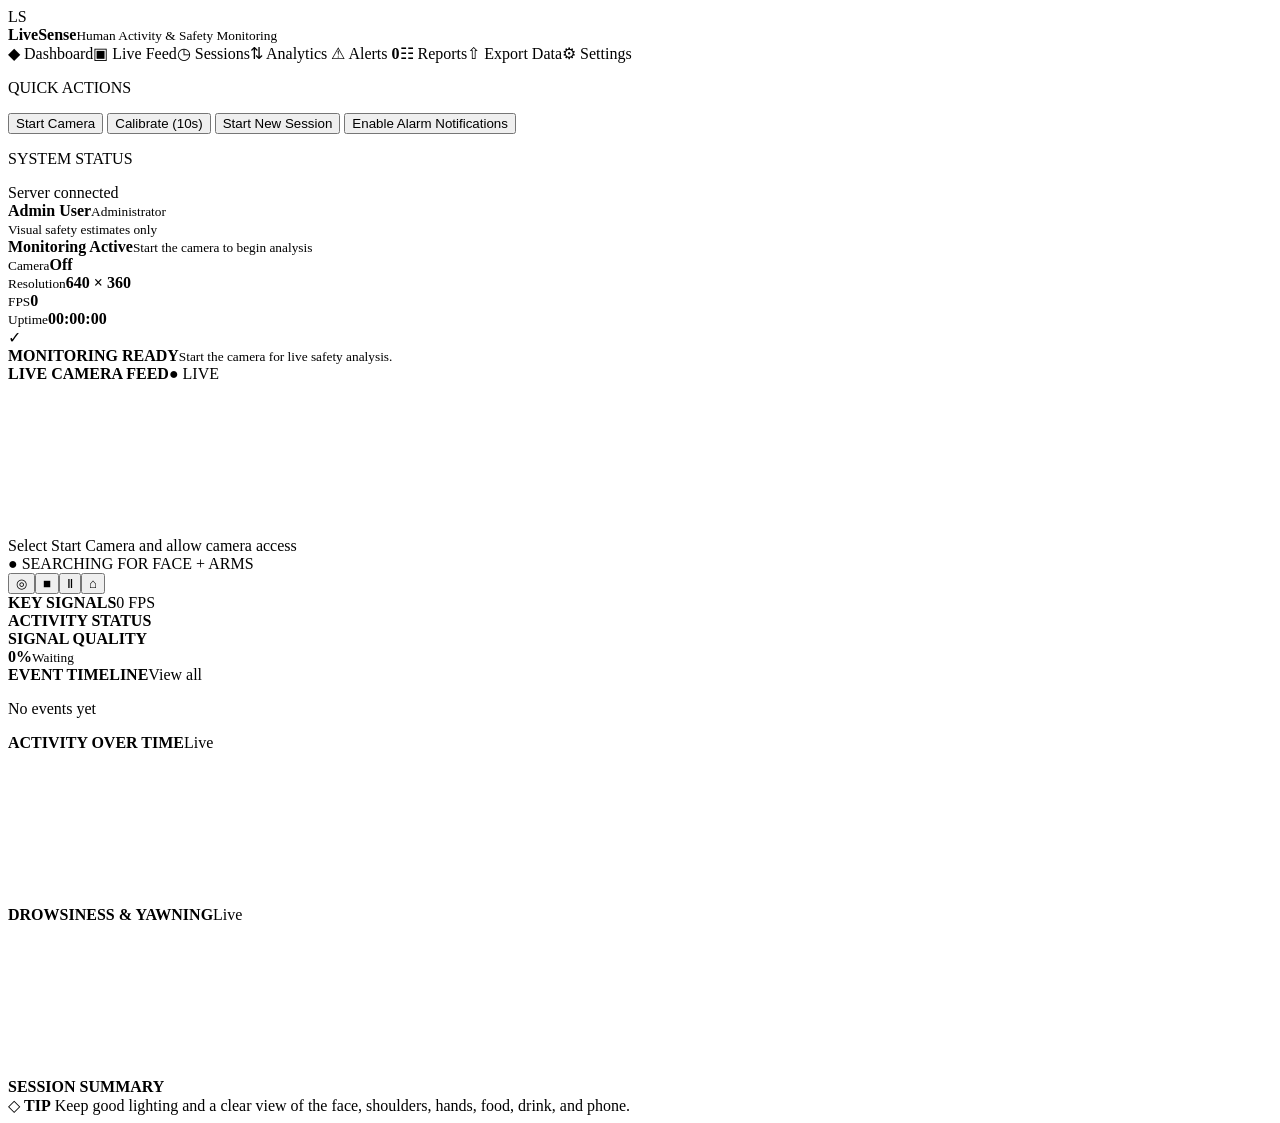
==== web/index.html @ 26cd8b96 "Replace Streamlit with Uvicorn dashboard" ====
<!doctype html>
<html lang="en">
<head>
  <meta charset="utf-8">
  <meta name="viewport" content="width=device-width,initial-scale=1">
  <title>LiveSense Safety Monitor</title>
  <link rel="stylesheet" href="/static/styles.css">
</head>
<body>
  <div class="app-shell">
    <aside class="sidebar">
      <div class="brand"><span class="brand-mark">LS</span><div><strong>LiveSense</strong><small>Human Activity &amp; Safety Monitoring</small></div></div>
      <nav>
        <a class="active">◆ Dashboard</a><a>▣ Live Feed</a><a>◷ Sessions</a><a>⇅ Analytics</a>
        <a>⚠ Alerts <b id="nav-alerts">0</b></a><a>☷ Reports</a><a>⇧ Export Data</a><a>⚙ Settings</a>
      </nav>
      <p class="section-label">QUICK ACTIONS</p>
      <button id="camera-button" class="primary">Start Camera</button>
      <button id="calibrate-button">Calibrate (10s)</button>
      <button id="reset-button">Start New Session</button>
      <button id="notifications-button">Enable Alarm Notifications</button>
      <p class="section-label">SYSTEM STATUS</p>
      <div class="system-status"><i></i><span id="system-status">Server connected</span></div>
      <div class="user-card"><span></span><div><strong>Admin User</strong><small>Administrator</small></div></div>
      <small class="disclaimer">Visual safety estimates only</small>
    </aside>

    <main>
      <header class="console-header">
        <div class="monitoring"><i></i><span><strong>Monitoring Active</strong><small id="monitoring-copy">Start the camera to begin analysis</small></span></div>
        <div class="console-stat"><small>Camera</small><strong id="camera-state">Off</strong></div>
        <div class="console-stat"><small>Resolution</small><strong>640 × 360</strong></div>
        <div class="console-stat"><small>FPS</small><strong id="header-fps">0</strong></div>
        <div class="console-stat"><small>Uptime</small><strong id="uptime">00:00:00</strong></div>
        <div class="clock"><small id="date"></small><strong id="time"></strong></div>
      </header>

      <section id="notice" class="notice normal"><span>✓</span><div><strong>MONITORING READY</strong><small>Start the camera for live safety analysis.</small></div></section>

      <section class="dashboard-grid top-grid">
        <article class="panel camera-panel">
          <div class="panel-head"><strong>LIVE CAMERA FEED</strong><span class="live">● LIVE</span></div>
          <div class="video-shell">
            <video id="camera" autoplay muted playsinline></video>
            <canvas id="overlay"></canvas>
            <div id="camera-placeholder">Select Start Camera and allow camera access</div>
            <div id="tracking-badge">● SEARCHING FOR FACE + ARMS</div>
          </div>
          <div class="camera-controls"><button id="snapshot-button">◎</button><button id="mini-stop">■</button><button>Ⅱ</button><button>⌂</button></div>
        </article>

        <section class="signals-stack">
          <article class="panel">
            <div class="panel-head"><strong>KEY SIGNALS</strong><span id="signal-fps">0 FPS</span></div>
            <div id="signal-cards" class="signal-cards"></div>
          </article>
          <article class="panel compact"><div class="panel-head"><strong>ACTIVITY STATUS</strong></div><div id="activity-list" class="activity-list"></div></article>
        </section>

        <section class="right-stack">
          <article class="panel quality-panel"><div class="panel-head"><strong>SIGNAL QUALITY</strong></div><div class="gauge" id="quality-gauge"><strong>0%</strong><small>Waiting</small></div><div id="quality-list" class="quality-list"></div></article>
          <article class="panel timeline-panel"><div class="panel-head"><strong>EVENT TIMELINE</strong><span>View all</span></div><div id="events" class="events"><p>No events yet</p></div></article>
        </section>
      </section>

      <section class="dashboard-grid chart-grid">
        <article class="panel chart-panel"><div class="panel-head"><strong>ACTIVITY OVER TIME</strong><span>Live</span></div><div id="activity-legend" class="legend"></div><canvas id="activity-chart"></canvas></article>
        <article class="panel chart-panel"><div class="panel-head"><strong>DROWSINESS &amp; YAWNING</strong><span>Live</span></div><div id="drowsy-legend" class="legend"></div><canvas id="drowsy-chart"></canvas></article>
        <article class="panel summary-panel"><div class="panel-head"><strong>SESSION SUMMARY</strong></div><div id="summary"></div></article>
      </section>

      <footer>◇ <strong>TIP</strong> Keep good lighting and a clear view of the face, shoulders, hands, food, drink, and phone.</footer>
    </main>
  </div>
  <canvas id="capture" width="480" height="270" hidden></canvas>
  <script type="module" src="/static/app.js"></script>
</body>
</html>
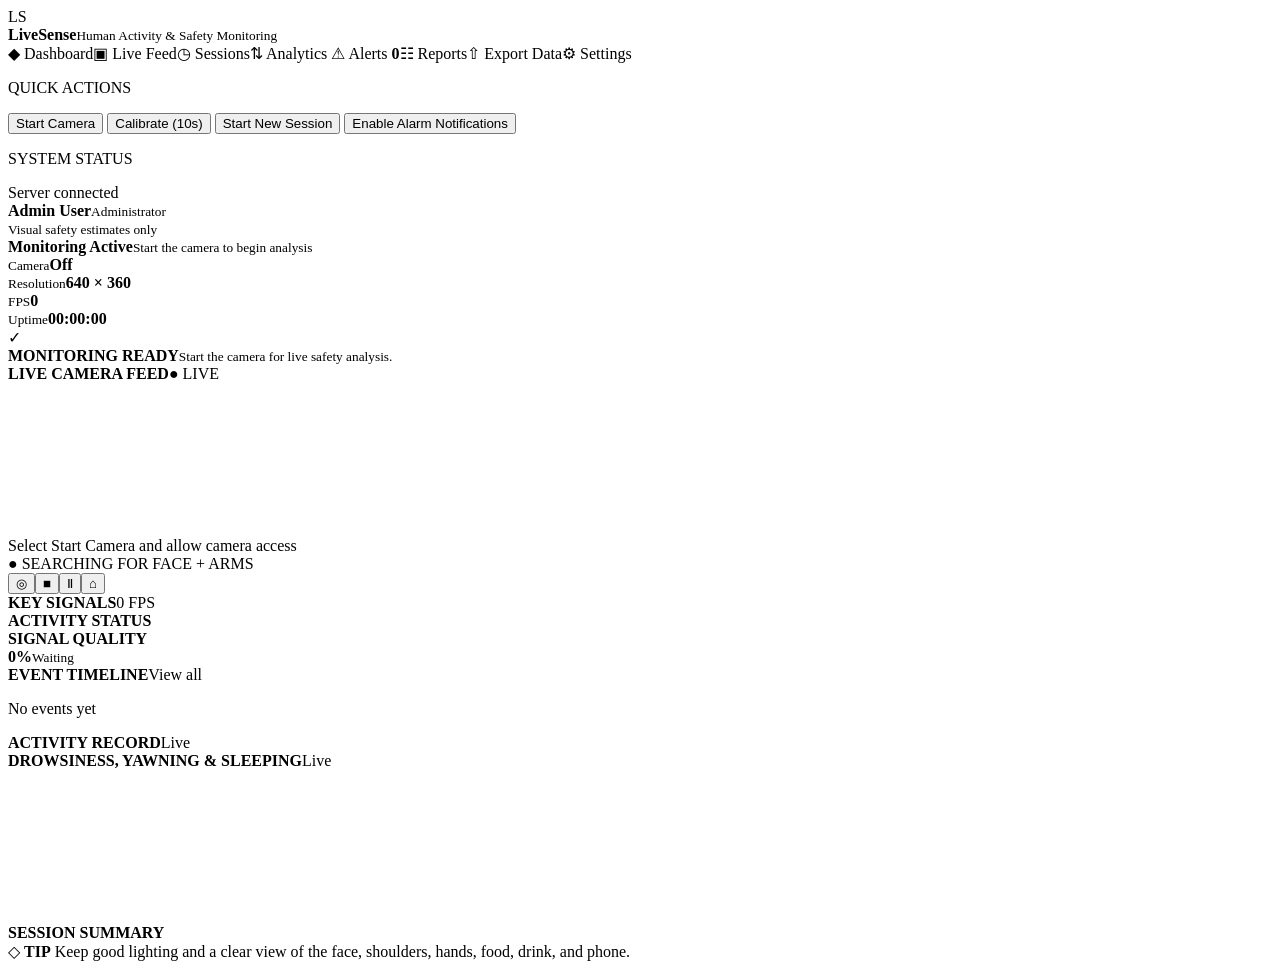
==== commit 2ff9cc21: "Replace activity plot with live record" ====
--- a/web/index.html
+++ b/web/index.html
@@ -4,6 +4,7 @@
   <meta charset="utf-8">
   <meta name="viewport" content="width=device-width,initial-scale=1">
   <title>LiveSense Safety Monitor</title>
+  <link rel="icon" href="/static/favicon.svg" type="image/svg+xml">
   <link rel="stylesheet" href="/static/styles.css">
 </head>
 <body>
@@ -64,8 +65,8 @@
       </section>
 
       <section class="dashboard-grid chart-grid">
-        <article class="panel chart-panel"><div class="panel-head"><strong>ACTIVITY OVER TIME</strong><span>Live</span></div><div id="activity-legend" class="legend"></div><canvas id="activity-chart"></canvas></article>
-        <article class="panel chart-panel"><div class="panel-head"><strong>DROWSINESS &amp; YAWNING</strong><span>Live</span></div><div id="drowsy-legend" class="legend"></div><canvas id="drowsy-chart"></canvas></article>
+        <article class="panel record-panel"><div class="panel-head"><strong>ACTIVITY RECORD</strong><span>Live</span></div><div id="activity-record" class="activity-record"></div></article>
+        <article class="panel chart-panel"><div class="panel-head"><strong>DROWSINESS, YAWNING &amp; SLEEPING</strong><span>Live</span></div><div id="drowsy-legend" class="legend"></div><canvas id="drowsy-chart"></canvas></article>
         <article class="panel summary-panel"><div class="panel-head"><strong>SESSION SUMMARY</strong></div><div id="summary"></div></article>
       </section>
 
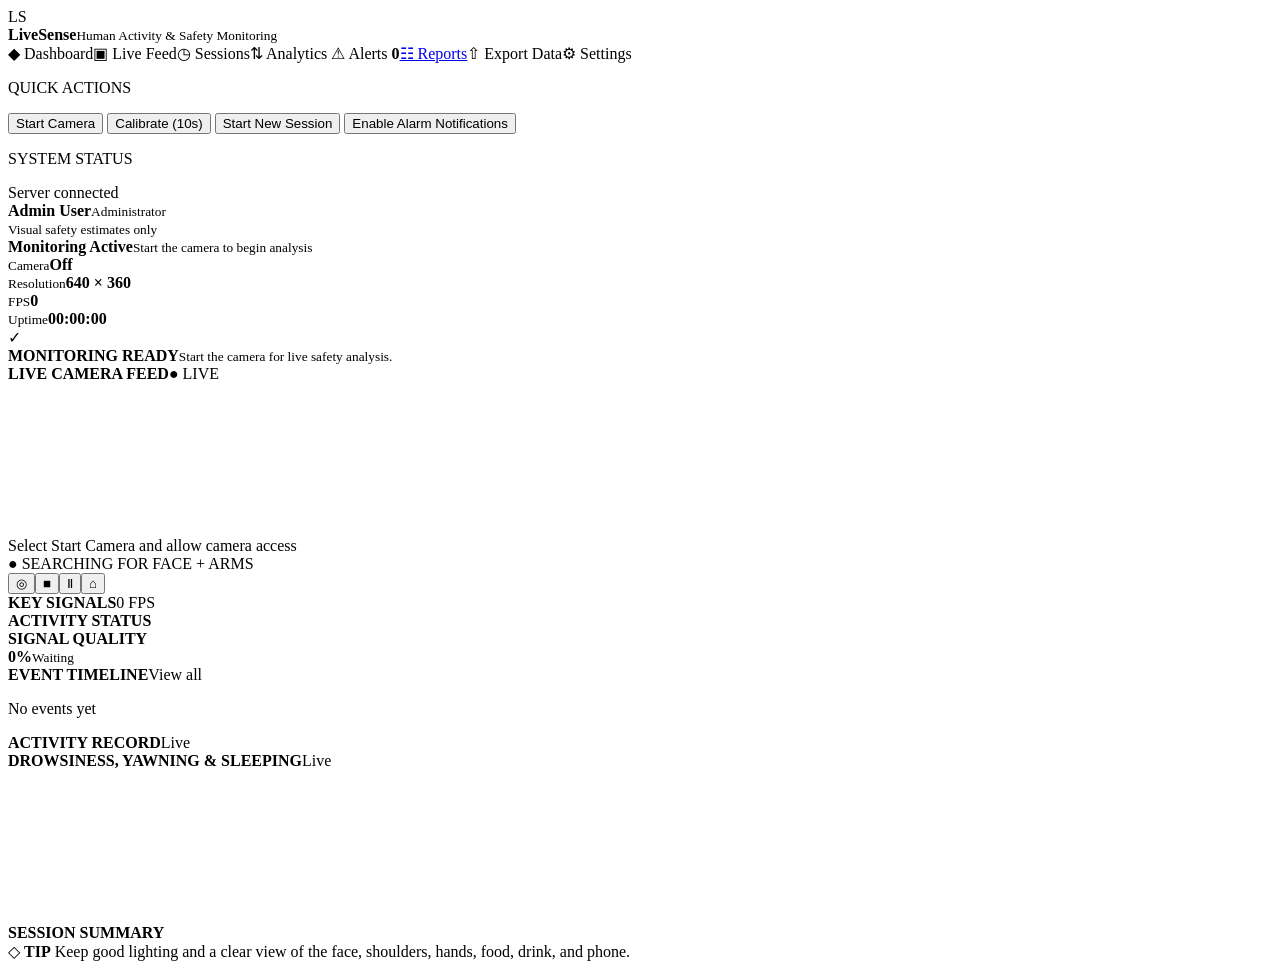
==== commit d272702f: "Add clear session reports page" ====
--- a/web/index.html
+++ b/web/index.html
@@ -13,7 +13,7 @@
       <div class="brand"><span class="brand-mark">LS</span><div><strong>LiveSense</strong><small>Human Activity &amp; Safety Monitoring</small></div></div>
       <nav>
         <a class="active">◆ Dashboard</a><a>▣ Live Feed</a><a>◷ Sessions</a><a>⇅ Analytics</a>
-        <a>⚠ Alerts <b id="nav-alerts">0</b></a><a>☷ Reports</a><a>⇧ Export Data</a><a>⚙ Settings</a>
+        <a>⚠ Alerts <b id="nav-alerts">0</b></a><a href="/reports">☷ Reports</a><a>⇧ Export Data</a><a>⚙ Settings</a>
       </nav>
       <p class="section-label">QUICK ACTIONS</p>
       <button id="camera-button" class="primary">Start Camera</button>
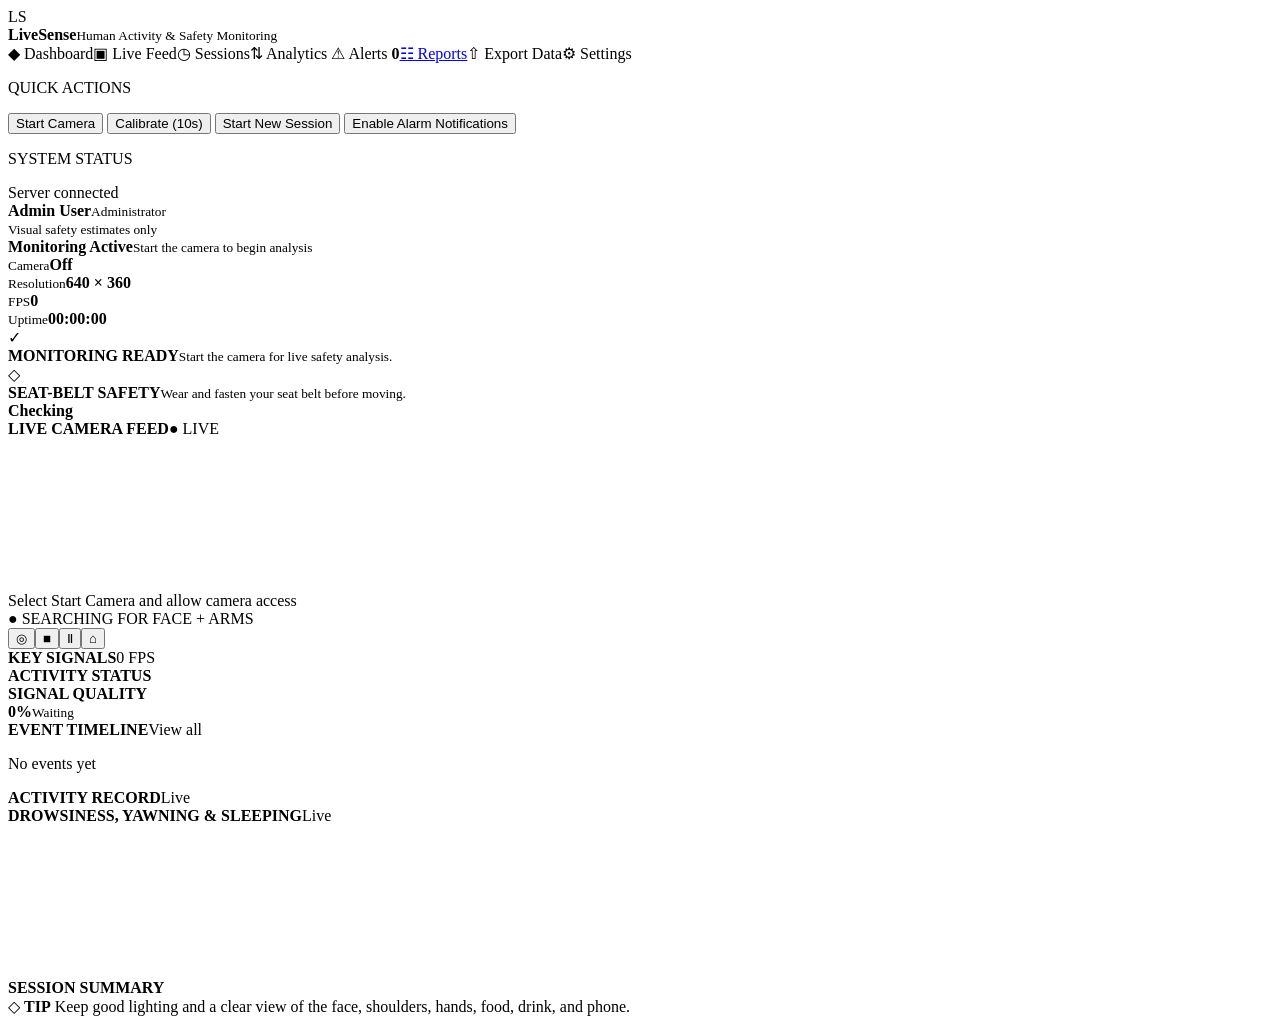
==== commit 7309c315: "Tighten live safety observations" ====
--- a/web/index.html
+++ b/web/index.html
@@ -37,6 +37,7 @@
       </header>
 
       <section id="notice" class="notice normal"><span>✓</span><div><strong>MONITORING READY</strong><small>Start the camera for live safety analysis.</small></div></section>
+      <section id="seatbelt-advice" class="seatbelt-advice checking"><span>◇</span><div><strong>SEAT-BELT SAFETY</strong><small>Wear and fasten your seat belt before moving.</small></div><b>Checking</b></section>
 
       <section class="dashboard-grid top-grid">
         <article class="panel camera-panel">
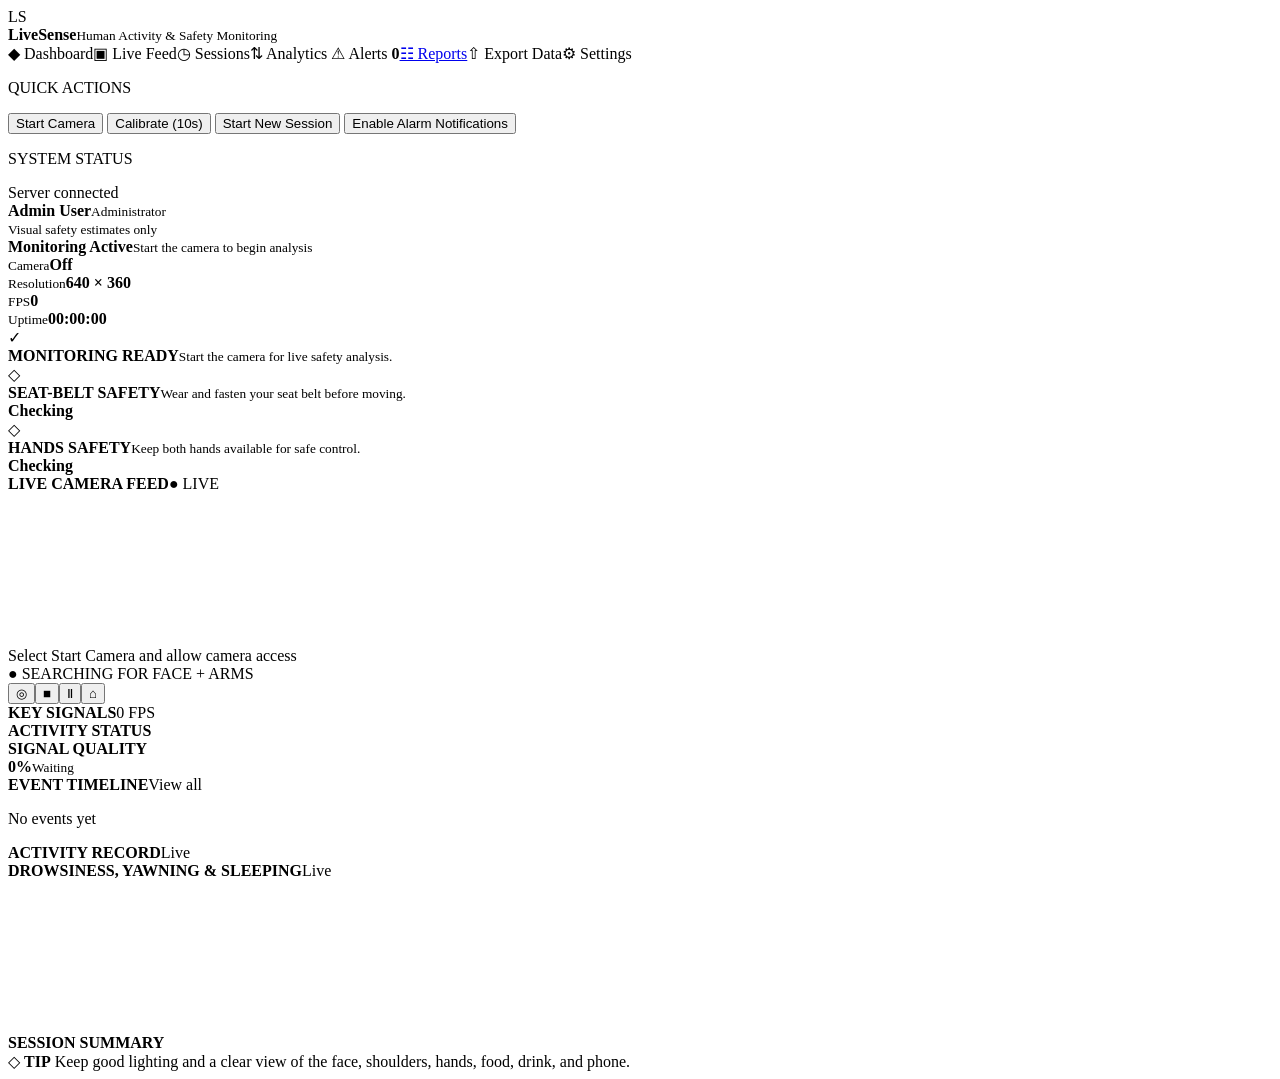
==== commit 4793da5a: "Finalize LiveSense monitoring and documentation" ====
--- a/web/index.html
+++ b/web/index.html
@@ -37,7 +37,10 @@
       </header>
 
       <section id="notice" class="notice normal"><span>✓</span><div><strong>MONITORING READY</strong><small>Start the camera for live safety analysis.</small></div></section>
-      <section id="seatbelt-advice" class="seatbelt-advice checking"><span>◇</span><div><strong>SEAT-BELT SAFETY</strong><small>Wear and fasten your seat belt before moving.</small></div><b>Checking</b></section>
+      <div class="safety-advice-grid">
+        <section id="seatbelt-advice" class="seatbelt-advice checking"><span>◇</span><div><strong>SEAT-BELT SAFETY</strong><small>Wear and fasten your seat belt before moving.</small></div><b>Checking</b></section>
+        <section id="hand-advice" class="seatbelt-advice checking"><span>◇</span><div><strong>HANDS SAFETY</strong><small>Keep both hands available for safe control.</small></div><b>Checking</b></section>
+      </div>
 
       <section class="dashboard-grid top-grid">
         <article class="panel camera-panel">
